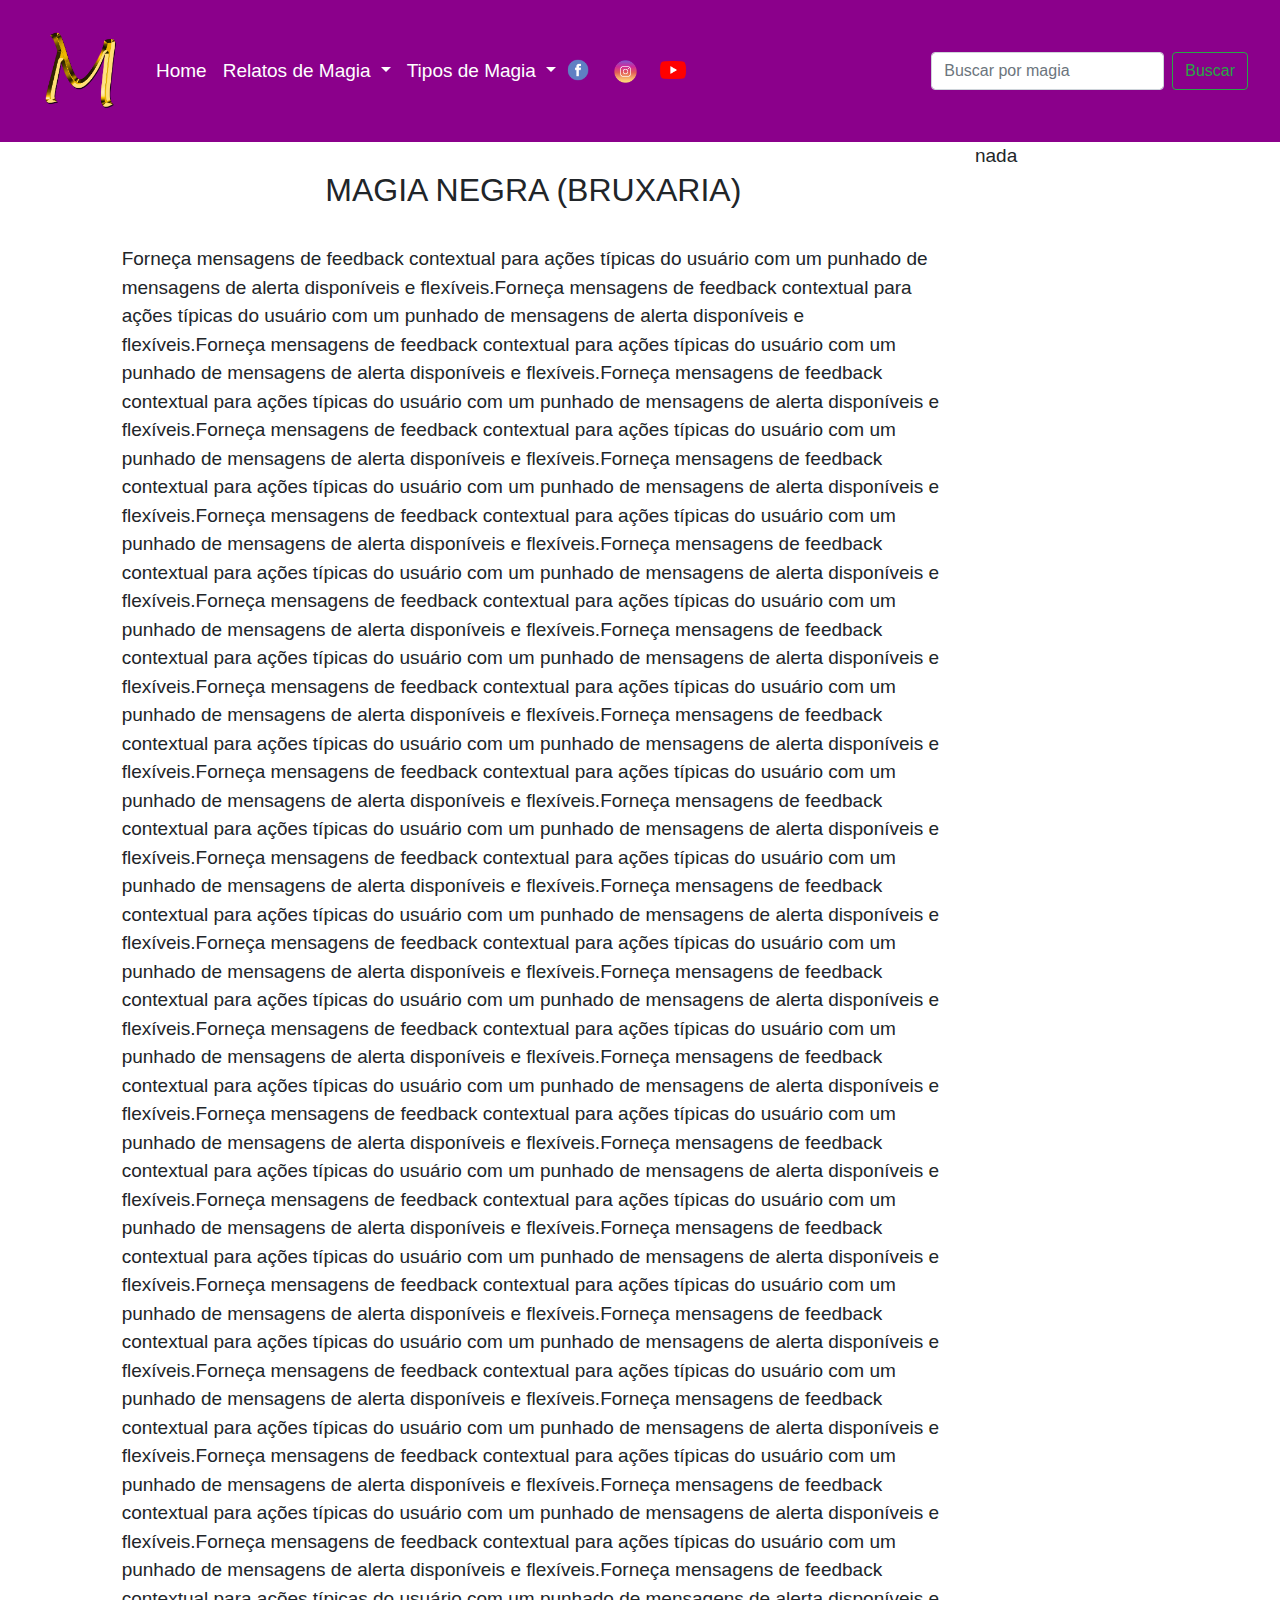
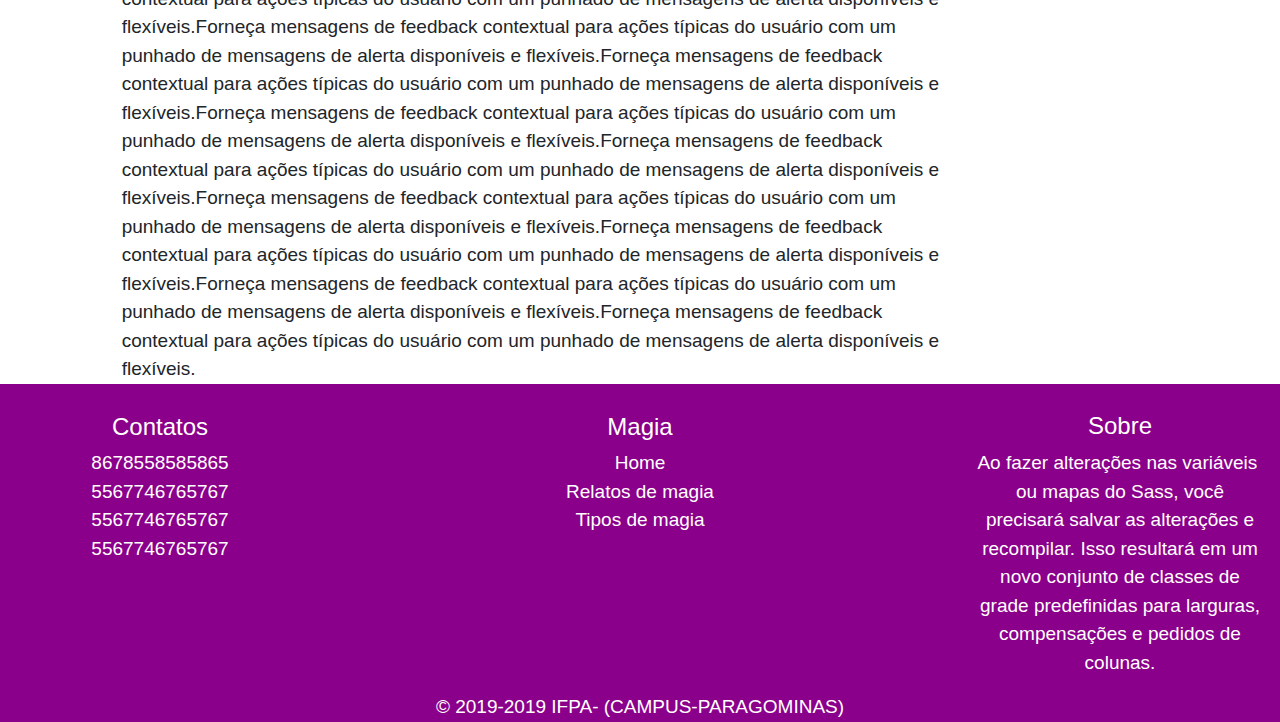
==== bruxaria.html @ 6f883fef "primeiro envio commit" ====
<!DOCTYPE html>
<html lang="pt-br">
	<head>
	<meta charset="utf-8">
	<link rel="stylesheet" href="css/bootstrap.css">    
    <link rel="stylesheet" href="css/Estilo_letra.css">
		<title>Magia</title>
	</head>
	<body>
		<script src="js/jquery.js"></script>    
	    <script src="js/bootstrap.js"></script>
			<nav class="navbar navbar-expand-lg navbar-light" style="background-color: #8B008B;">
				<a class="navbar-brand" href="Home.html">
				 <img src="imagens/Magia10.png" width="100" height="100" class="d-inline-block align-top" alt="Magia">
				</a>
			  	<button class="navbar-toggler" type="button" data-toggle="collapse" data-target="#navbarSupportedContent" aria-controls="navbarSupportedContent" aria-expanded="false" aria-label="Toggle navigation">
			    <span class="navbar-toggler-icon"></span>
			  	</button>

			  	<div class="collapse navbar-collapse" id="navbarSupportedContent">
			    	<ul class="navbar-nav mr-auto">
				      <li class="nav-item active"> 
				        <a class="nav-link" id = "letra" href="Home.html">Home</a>
				      </li>
				      <li class="nav-item dropdown">
				        <a class="nav-link dropdown-toggle" id = "letra" href="#" id="navbarDropdown" role="button" data-toggle="dropdown" aria-haspopup="true" aria-expanded="false">
				          Relatos de Magia
				        </a>
				        <div class="dropdown-menu" aria-labelledby="navbarDropdown">
				          <a class="dropdown-item" href="#">Matei minha mãe</a>
				          <a class="dropdown-item" href="#">Quase me matei</a>
				          <div class="dropdown-divider"></div>
				          <a class="dropdown-item" href="relatos.html">VER MAIS RELATOS</a>
				        </div>
				      </li>
				      <li class="nav-item dropdown">
				        <a class="nav-link dropdown-toggle" id = "letra" href="#" id="navbarDropdown" role="button" data-toggle="dropdown" aria-haspopup="true" aria-expanded="false">
				          Tipos de Magia
				        </a>
				        <div class="dropdown-menu" aria-labelledby="navbarDropdown">
				          <a class="dropdown-item" href="Literaria.html">Magia Literária</a>
				          <a class="dropdown-item" href="religiosa.html">Magia Religiosa</a>
				          <a class="dropdown-item" href="bruxaria.html">Magia Negra(Bruxaria)</a>
				        </div>
				      </li>
				      <li class="nav-item">
						<a class="navbar-brand" href="https://www.facebook.com/">
					    	<img src="imagens/face.png" width=28" height="28" alt="1">
					  	</a>
					  </li>
					  <li class="nav-item">
					    <a class="navbar-brand" href="https://www.instagram.com/">
					    	<img src="imagens/insta.png" width="35" height="35" alt="2">
					  	</a>
					  </li>
					  <li class="nav-item">
					    <a class="navbar-brand" href="https://www.youtube.com/">
					    	<img src="imagens/you.png" width="28" height="28" alt="3">
					  	</a>
				      </li>
				    </ul>
				    <form class="form-inline my-2 my-lg-0">
				      <input class="form-control mr-sm-2" type="search" placeholder="Buscar por magia" aria-label="Search">
				      <button class="btn btn-outline-success my-2 my-sm-0" type="submit">Buscar</button>
				    </form>
				  </div>
		</nav>
		<div class="container-fluid">
		  <div class="row">
		  	<div class="col-1">
		  	</div>
		    <div class="col-8" >
		    <br>
		      <center><h2>MAGIA NEGRA (BRUXARIA)</h2></center>
		      <br>
		      Forneça mensagens de feedback contextual para ações típicas do usuário com um punhado de mensagens de alerta disponíveis e flexíveis.Forneça mensagens de feedback contextual para ações típicas do usuário com um punhado de mensagens de alerta disponíveis e flexíveis.Forneça mensagens de feedback contextual para ações típicas do usuário com um punhado de mensagens de alerta disponíveis e flexíveis.Forneça mensagens de feedback contextual para ações típicas do usuário com um punhado de mensagens de alerta disponíveis e flexíveis.Forneça mensagens de feedback contextual para ações típicas do usuário com um punhado de mensagens de alerta disponíveis e flexíveis.Forneça mensagens de feedback contextual para ações típicas do usuário com um punhado de mensagens de alerta disponíveis e flexíveis.Forneça mensagens de feedback contextual para ações típicas do usuário com um punhado de mensagens de alerta disponíveis e flexíveis.Forneça mensagens de feedback contextual para ações típicas do usuário com um punhado de mensagens de alerta disponíveis e flexíveis.Forneça mensagens de feedback contextual para ações típicas do usuário com um punhado de mensagens de alerta disponíveis e flexíveis.Forneça mensagens de feedback contextual para ações típicas do usuário com um punhado de mensagens de alerta disponíveis e flexíveis.Forneça mensagens de feedback contextual para ações típicas do usuário com um punhado de mensagens de alerta disponíveis e flexíveis.Forneça mensagens de feedback contextual para ações típicas do usuário com um punhado de mensagens de alerta disponíveis e flexíveis.Forneça mensagens de feedback contextual para ações típicas do usuário com um punhado de mensagens de alerta disponíveis e flexíveis.Forneça mensagens de feedback contextual para ações típicas do usuário com um punhado de mensagens de alerta disponíveis e flexíveis.Forneça mensagens de feedback contextual para ações típicas do usuário com um punhado de mensagens de alerta disponíveis e flexíveis.Forneça mensagens de feedback contextual para ações típicas do usuário com um punhado de mensagens de alerta disponíveis e flexíveis.Forneça mensagens de feedback contextual para ações típicas do usuário com um punhado de mensagens de alerta disponíveis e flexíveis.Forneça mensagens de feedback contextual para ações típicas do usuário com um punhado de mensagens de alerta disponíveis e flexíveis.Forneça mensagens de feedback contextual para ações típicas do usuário com um punhado de mensagens de alerta disponíveis e flexíveis.Forneça mensagens de feedback contextual para ações típicas do usuário com um punhado de mensagens de alerta disponíveis e flexíveis.Forneça mensagens de feedback contextual para ações típicas do usuário com um punhado de mensagens de alerta disponíveis e flexíveis.Forneça mensagens de feedback contextual para ações típicas do usuário com um punhado de mensagens de alerta disponíveis e flexíveis.Forneça mensagens de feedback contextual para ações típicas do usuário com um punhado de mensagens de alerta disponíveis e flexíveis.Forneça mensagens de feedback contextual para ações típicas do usuário com um punhado de mensagens de alerta disponíveis e flexíveis.Forneça mensagens de feedback contextual para ações típicas do usuário com um punhado de mensagens de alerta disponíveis e flexíveis.Forneça mensagens de feedback contextual para ações típicas do usuário com um punhado de mensagens de alerta disponíveis e flexíveis.Forneça mensagens de feedback contextual para ações típicas do usuário com um punhado de mensagens de alerta disponíveis e flexíveis.Forneça mensagens de feedback contextual para ações típicas do usuário com um punhado de mensagens de alerta disponíveis e flexíveis.Forneça mensagens de feedback contextual para ações típicas do usuário com um punhado de mensagens de alerta disponíveis e flexíveis.Forneça mensagens de feedback contextual para ações típicas do usuário com um punhado de mensagens de alerta disponíveis e flexíveis.Forneça mensagens de feedback contextual para ações típicas do usuário com um punhado de mensagens de alerta disponíveis e flexíveis.Forneça mensagens de feedback contextual para ações típicas do usuário com um punhado de mensagens de alerta disponíveis e flexíveis.Forneça mensagens de feedback contextual para ações típicas do usuário com um punhado de mensagens de alerta disponíveis e flexíveis.Forneça mensagens de feedback contextual para ações típicas do usuário com um punhado de mensagens de alerta disponíveis e flexíveis.Forneça mensagens de feedback contextual para ações típicas do usuário com um punhado de mensagens de alerta disponíveis e flexíveis.Forneça mensagens de feedback contextual para ações típicas do usuário com um punhado de mensagens de alerta disponíveis e flexíveis.Forneça mensagens de feedback contextual para ações típicas do usuário com um punhado de mensagens de alerta disponíveis e flexíveis.Forneça mensagens de feedback contextual para ações típicas do usuário com um punhado de mensagens de alerta disponíveis e flexíveis.Forneça mensagens de feedback contextual para ações típicas do usuário com um punhado de mensagens de alerta disponíveis e flexíveis.Forneça mensagens de feedback contextual para ações típicas do usuário com um punhado de mensagens de alerta disponíveis e flexíveis.
			</div>
		    <div class="col-3">
		      	nada
		    </div>
		   </div>
		  </div>


		<footer>
		<div class="font-family">
		<div class="container-fluid" id="background">
		  <div class="row">
		    <div class="col">
		      <center><h4><br> Contatos</h4> </center>
		      8678558585865<br>
		      5567746765767<br>
		      5567746765767<br>
		      5567746765767<br>
		    </div>
		    <div class="col-6">
		      <center>
			    	<h4 id ="letra"><br>Magia</h4>
			     	<a class = "font-family" href="Home.html">Home</a><br>
			     	<a class = "font-family" href="relatos.html">Relatos de magia</a><br>
			     	<a class = "font-family" href="tiposmagia.html">Tipos de magia</a><br>
			   </center>
		    </div>
		    <div class="col">
		     <center><br><h4> Sobre</h4> </center>
		     <p>Ao fazer alterações nas variáveis ​​ou mapas do Sass, você precisará salvar as alterações e recompilar. Isso resultará em um novo conjunto de classes de grade predefinidas para larguras, compensações e pedidos de colunas.
		     </p> 
		    </div>
		  </div>
		  <div class="row">
		    <div class="col">
		      <center>© 2019-2019 IFPA- (CAMPUS-PARAGOMINAS)</center>
		    </div>
		  </div>
		</div>
		</div>
		</footer>

	</body>	
</html>
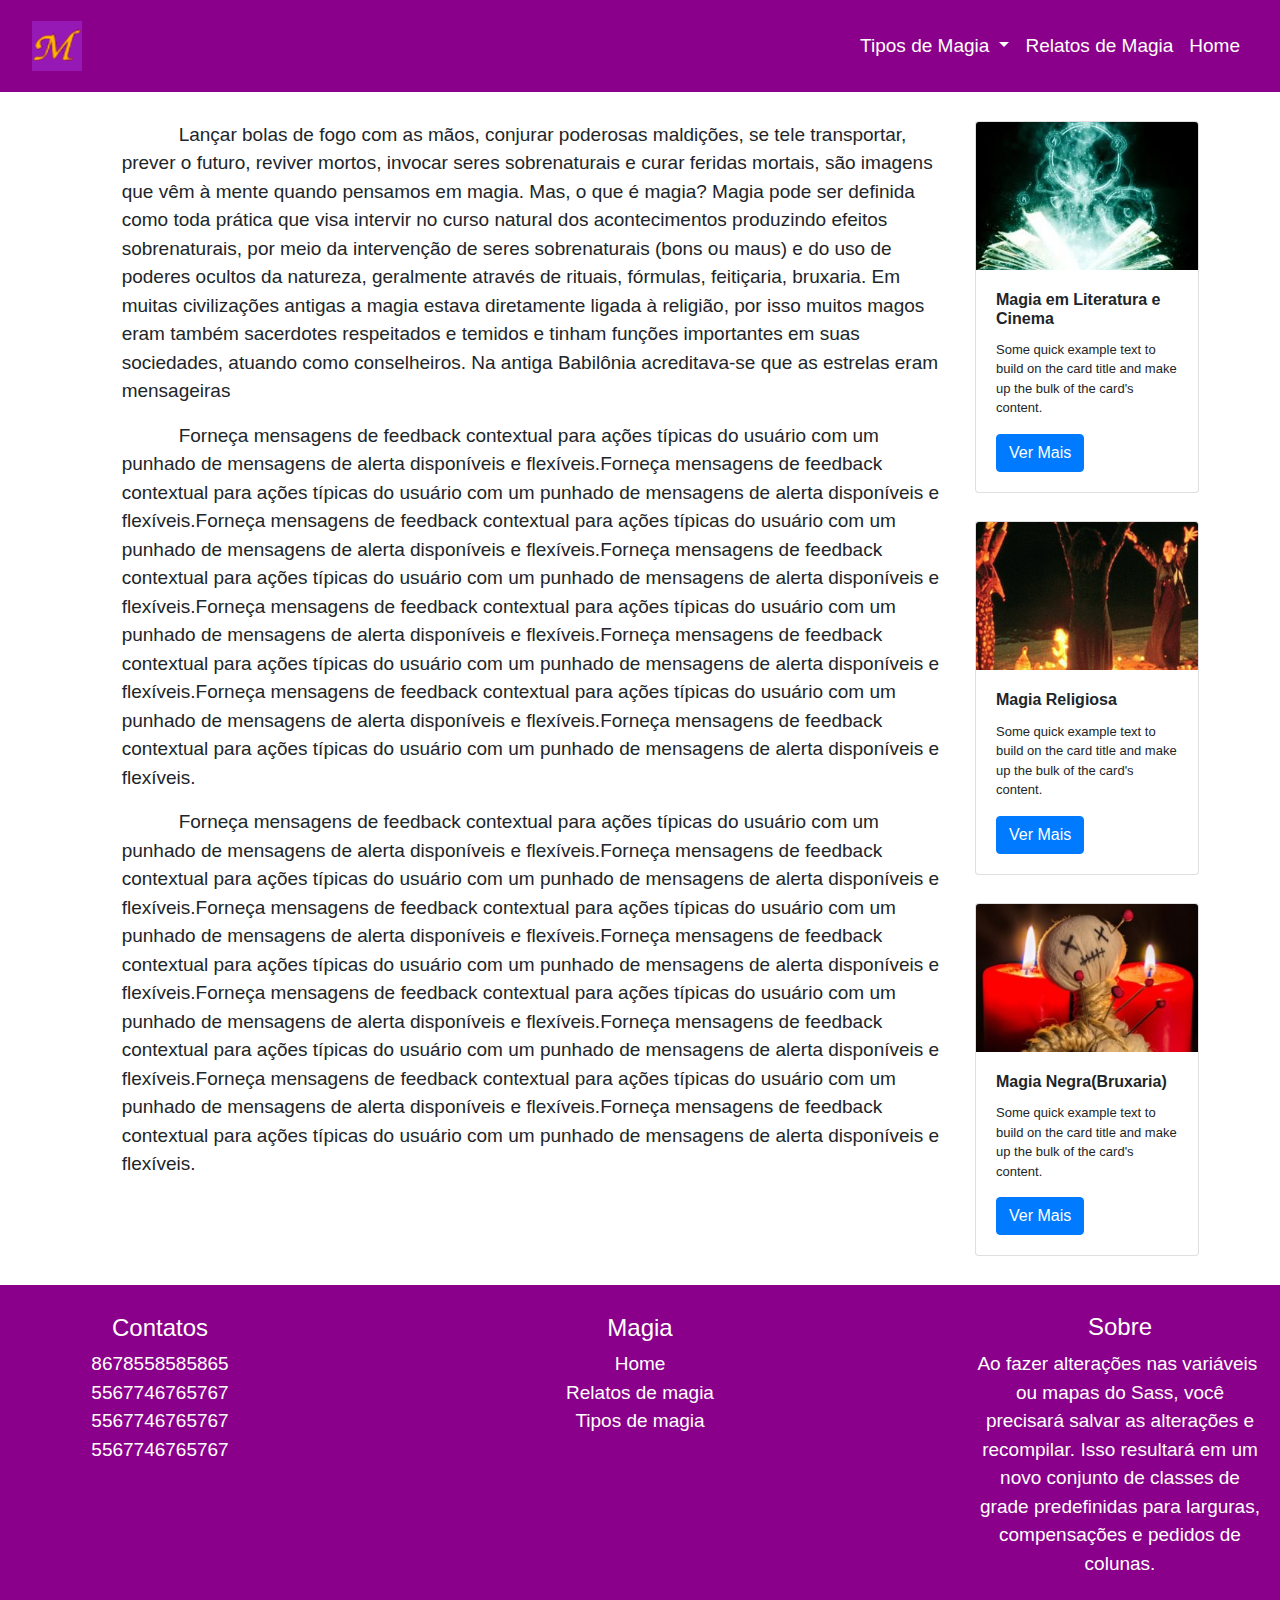
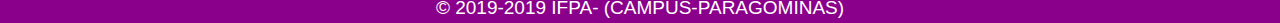
==== commit 496e2ab0: "commit master" ====
--- a/bruxaria.html
+++ b/bruxaria.html
@@ -11,28 +11,14 @@
 	    <script src="js/bootstrap.js"></script>
 			<nav class="navbar navbar-expand-lg navbar-light" style="background-color: #8B008B;">
 				<a class="navbar-brand" href="Home.html">
-				 <img src="imagens/Magia10.png" width="100" height="100" class="d-inline-block align-top" alt="Magia">
+				 <img src="imagens/Magia10.png" width="50" height="50" class="d-inline-block align-top" alt="Magia">
 				</a>
 			  	<button class="navbar-toggler" type="button" data-toggle="collapse" data-target="#navbarSupportedContent" aria-controls="navbarSupportedContent" aria-expanded="false" aria-label="Toggle navigation">
 			    <span class="navbar-toggler-icon"></span>
 			  	</button>
 
 			  	<div class="collapse navbar-collapse" id="navbarSupportedContent">
-			    	<ul class="navbar-nav mr-auto">
-				      <li class="nav-item active"> 
-				        <a class="nav-link" id = "letra" href="Home.html">Home</a>
-				      </li>
-				      <li class="nav-item dropdown">
-				        <a class="nav-link dropdown-toggle" id = "letra" href="#" id="navbarDropdown" role="button" data-toggle="dropdown" aria-haspopup="true" aria-expanded="false">
-				          Relatos de Magia
-				        </a>
-				        <div class="dropdown-menu" aria-labelledby="navbarDropdown">
-				          <a class="dropdown-item" href="#">Matei minha mãe</a>
-				          <a class="dropdown-item" href="#">Quase me matei</a>
-				          <div class="dropdown-divider"></div>
-				          <a class="dropdown-item" href="relatos.html">VER MAIS RELATOS</a>
-				        </div>
-				      </li>
+			    	<ul class="navbar-nav ml-auto">				  			     
 				      <li class="nav-item dropdown">
 				        <a class="nav-link dropdown-toggle" id = "letra" href="#" id="navbarDropdown" role="button" data-toggle="dropdown" aria-haspopup="true" aria-expanded="false">
 				          Tipos de Magia
@@ -43,45 +29,66 @@
 				          <a class="dropdown-item" href="bruxaria.html">Magia Negra(Bruxaria)</a>
 				        </div>
 				      </li>
-				      <li class="nav-item">
-						<a class="navbar-brand" href="https://www.facebook.com/">
-					    	<img src="imagens/face.png" width=28" height="28" alt="1">
-					  	</a>
-					  </li>
-					  <li class="nav-item">
-					    <a class="navbar-brand" href="https://www.instagram.com/">
-					    	<img src="imagens/insta.png" width="35" height="35" alt="2">
-					  	</a>
-					  </li>
-					  <li class="nav-item">
-					    <a class="navbar-brand" href="https://www.youtube.com/">
-					    	<img src="imagens/you.png" width="28" height="28" alt="3">
-					  	</a>
+				      <li class="nav-item"> 
+				        <a class="nav-link" id = "letra" href="relatos.html">Relatos de Magia</a>
+				      </li>
+				      <li class="nav-item active"> 
+				        <a class="nav-link" id = "letra" href="Home.html">Home</a>
 				      </li>
 				    </ul>
-				    <form class="form-inline my-2 my-lg-0">
-				      <input class="form-control mr-sm-2" type="search" placeholder="Buscar por magia" aria-label="Search">
-				      <button class="btn btn-outline-success my-2 my-sm-0" type="submit">Buscar</button>
-				    </form>
 				  </div>
 		</nav>
-		<div class="container-fluid">
+				<div class="container-fluid">
 		  <div class="row">
 		  	<div class="col-1">
 		  	</div>
 		    <div class="col-8" >
+		    	<br>
+		      <container>
+		     
+		       <p class="recuo">Lançar bolas de fogo com as mãos, conjurar poderosas maldições, se tele transportar, prever o futuro, reviver mortos, invocar seres sobrenaturais e curar feridas mortais, são imagens que vêm à mente quando pensamos em magia. Mas, o que é magia? Magia pode ser definida como toda prática que visa intervir no curso natural dos acontecimentos produzindo efeitos sobrenaturais, por meio da intervenção de seres sobrenaturais (bons ou maus) e do uso de poderes ocultos da natureza, geralmente através de rituais, fórmulas, feitiçaria, bruxaria. Em muitas civilizações antigas a magia estava diretamente ligada à religião, por isso muitos magos eram também sacerdotes respeitados e temidos e tinham funções importantes em suas sociedades, atuando como conselheiros. Na antiga Babilônia acreditava-se que as estrelas eram mensageiras  </p>
+		       <p class="recuo">Forneça mensagens de feedback contextual para ações típicas do usuário com um punhado de mensagens de alerta disponíveis e flexíveis.Forneça mensagens de feedback contextual para ações típicas do usuário com um punhado de mensagens de alerta disponíveis e flexíveis.Forneça mensagens de feedback contextual para ações típicas do usuário com um punhado de mensagens de alerta disponíveis e flexíveis.Forneça mensagens de feedback contextual para ações típicas do usuário com um punhado de mensagens de alerta disponíveis e flexíveis.Forneça mensagens de feedback contextual para ações típicas do usuário com um punhado de mensagens de alerta disponíveis e flexíveis.Forneça mensagens de feedback contextual para ações típicas do usuário com um punhado de mensagens de alerta disponíveis e flexíveis.Forneça mensagens de feedback contextual para ações típicas do usuário com um punhado de mensagens de alerta disponíveis e flexíveis.Forneça mensagens de feedback contextual para ações típicas do usuário com um punhado de mensagens de alerta disponíveis e flexíveis.</p>
+		       <p class="recuo">Forneça mensagens de feedback contextual para ações típicas do usuário com um punhado de mensagens de alerta disponíveis e flexíveis.Forneça mensagens de feedback contextual para ações típicas do usuário com um punhado de mensagens de alerta disponíveis e flexíveis.Forneça mensagens de feedback contextual para ações típicas do usuário com um punhado de mensagens de alerta disponíveis e flexíveis.Forneça mensagens de feedback contextual para ações típicas do usuário com um punhado de mensagens de alerta disponíveis e flexíveis.Forneça mensagens de feedback contextual para ações típicas do usuário com um punhado de mensagens de alerta disponíveis e flexíveis.Forneça mensagens de feedback contextual para ações típicas do usuário com um punhado de mensagens de alerta disponíveis e flexíveis.Forneça mensagens de feedback contextual para ações típicas do usuário com um punhado de mensagens de alerta disponíveis e flexíveis.Forneça mensagens de feedback contextual para ações típicas do usuário com um punhado de mensagens de alerta disponíveis e flexíveis.
+		       </p></left>
+		       </container>
+		      
+			</div>
+		    <div class="col-2">
+		    	<br>
+		    	<div class="card" style="width: 14rem;">
+				  	<img src="imagens/mag21.jpg" class="card-img-top" alt="imagem_4">
+				  	<div class="card-body">
+				    	<h6 class="card-title"><b>Magia em Literatura e Cinema</b></h6>
+				    	<p class="card-text">Some quick example text to build on the card title and make up the bulk of the card's content.</p>
+				    	<a href="Literaria.html" class="btn btn-primary">Ver Mais</a>
+		  			</div>
+		  		</div>
+		  		<br>
+		  		<div class="card" style="width: 14rem;">
+				  	<img src="imagens/mag18.jpg" class="card-img-top" alt="imagem_5">
+				  	<div class="card-body">
+				    	<h6 class="card-title"><b>Magia Religiosa</b></h6>
+				    	<p class="card-text">Some quick example text to build on the card title and make up the bulk of the card's content.</p>
+				    	<a href="religiosa.html" class="btn btn-primary">Ver Mais</a>
+		  			</div>
+		  		</div>
+		  		<br>
+		  		<div class="card" style="width: 14rem;">
+					  <img src="imagens/mag14.jpg" class="card-img-top" alt="imagem_6">
+					  <div class="card-body">
+						  <h6 class="card-title"><b>Magia Negra(Bruxaria)</b></h6>
+						  <p class="card-text">Some quick example text to build on the card title and make up the bulk of the card's content.</p>
+						  <a href="bruxaria.html" class="btn btn-primary">Ver Mais</a>
+					</div>
+				</div>
+				<br>
+		    </div>
 		    <br>
-		      <center><h2>MAGIA NEGRA (BRUXARIA)</h2></center>
-		      <br>
-		      Forneça mensagens de feedback contextual para ações típicas do usuário com um punhado de mensagens de alerta disponíveis e flexíveis.Forneça mensagens de feedback contextual para ações típicas do usuário com um punhado de mensagens de alerta disponíveis e flexíveis.Forneça mensagens de feedback contextual para ações típicas do usuário com um punhado de mensagens de alerta disponíveis e flexíveis.Forneça mensagens de feedback contextual para ações típicas do usuário com um punhado de mensagens de alerta disponíveis e flexíveis.Forneça mensagens de feedback contextual para ações típicas do usuário com um punhado de mensagens de alerta disponíveis e flexíveis.Forneça mensagens de feedback contextual para ações típicas do usuário com um punhado de mensagens de alerta disponíveis e flexíveis.Forneça mensagens de feedback contextual para ações típicas do usuário com um punhado de mensagens de alerta disponíveis e flexíveis.Forneça mensagens de feedback contextual para ações típicas do usuário com um punhado de mensagens de alerta disponíveis e flexíveis.Forneça mensagens de feedback contextual para ações típicas do usuário com um punhado de mensagens de alerta disponíveis e flexíveis.Forneça mensagens de feedback contextual para ações típicas do usuário com um punhado de mensagens de alerta disponíveis e flexíveis.Forneça mensagens de feedback contextual para ações típicas do usuário com um punhado de mensagens de alerta disponíveis e flexíveis.Forneça mensagens de feedback contextual para ações típicas do usuário com um punhado de mensagens de alerta disponíveis e flexíveis.Forneça mensagens de feedback contextual para ações típicas do usuário com um punhado de mensagens de alerta disponíveis e flexíveis.Forneça mensagens de feedback contextual para ações típicas do usuário com um punhado de mensagens de alerta disponíveis e flexíveis.Forneça mensagens de feedback contextual para ações típicas do usuário com um punhado de mensagens de alerta disponíveis e flexíveis.Forneça mensagens de feedback contextual para ações típicas do usuário com um punhado de mensagens de alerta disponíveis e flexíveis.Forneça mensagens de feedback contextual para ações típicas do usuário com um punhado de mensagens de alerta disponíveis e flexíveis.Forneça mensagens de feedback contextual para ações típicas do usuário com um punhado de mensagens de alerta disponíveis e flexíveis.Forneça mensagens de feedback contextual para ações típicas do usuário com um punhado de mensagens de alerta disponíveis e flexíveis.Forneça mensagens de feedback contextual para ações típicas do usuário com um punhado de mensagens de alerta disponíveis e flexíveis.Forneça mensagens de feedback contextual para ações típicas do usuário com um punhado de mensagens de alerta disponíveis e flexíveis.Forneça mensagens de feedback contextual para ações típicas do usuário com um punhado de mensagens de alerta disponíveis e flexíveis.Forneça mensagens de feedback contextual para ações típicas do usuário com um punhado de mensagens de alerta disponíveis e flexíveis.Forneça mensagens de feedback contextual para ações típicas do usuário com um punhado de mensagens de alerta disponíveis e flexíveis.Forneça mensagens de feedback contextual para ações típicas do usuário com um punhado de mensagens de alerta disponíveis e flexíveis.Forneça mensagens de feedback contextual para ações típicas do usuário com um punhado de mensagens de alerta disponíveis e flexíveis.Forneça mensagens de feedback contextual para ações típicas do usuário com um punhado de mensagens de alerta disponíveis e flexíveis.Forneça mensagens de feedback contextual para ações típicas do usuário com um punhado de mensagens de alerta disponíveis e flexíveis.Forneça mensagens de feedback contextual para ações típicas do usuário com um punhado de mensagens de alerta disponíveis e flexíveis.Forneça mensagens de feedback contextual para ações típicas do usuário com um punhado de mensagens de alerta disponíveis e flexíveis.Forneça mensagens de feedback contextual para ações típicas do usuário com um punhado de mensagens de alerta disponíveis e flexíveis.Forneça mensagens de feedback contextual para ações típicas do usuário com um punhado de mensagens de alerta disponíveis e flexíveis.Forneça mensagens de feedback contextual para ações típicas do usuário com um punhado de mensagens de alerta disponíveis e flexíveis.Forneça mensagens de feedback contextual para ações típicas do usuário com um punhado de mensagens de alerta disponíveis e flexíveis.Forneça mensagens de feedback contextual para ações típicas do usuário com um punhado de mensagens de alerta disponíveis e flexíveis.Forneça mensagens de feedback contextual para ações típicas do usuário com um punhado de mensagens de alerta disponíveis e flexíveis.Forneça mensagens de feedback contextual para ações típicas do usuário com um punhado de mensagens de alerta disponíveis e flexíveis.Forneça mensagens de feedback contextual para ações típicas do usuário com um punhado de mensagens de alerta disponíveis e flexíveis.Forneça mensagens de feedback contextual para ações típicas do usuário com um punhado de mensagens de alerta disponíveis e flexíveis.Forneça mensagens de feedback contextual para ações típicas do usuário com um punhado de mensagens de alerta disponíveis e flexíveis.
-			</div>
-		    <div class="col-3">
-		      	nada
-		    </div>
+		     <div class="col-1">
+		     	
+		     </div>
 		   </div>
 		  </div>
-
-
 		<footer>
 		<div class="font-family">
 		<div class="container-fluid" id="background">
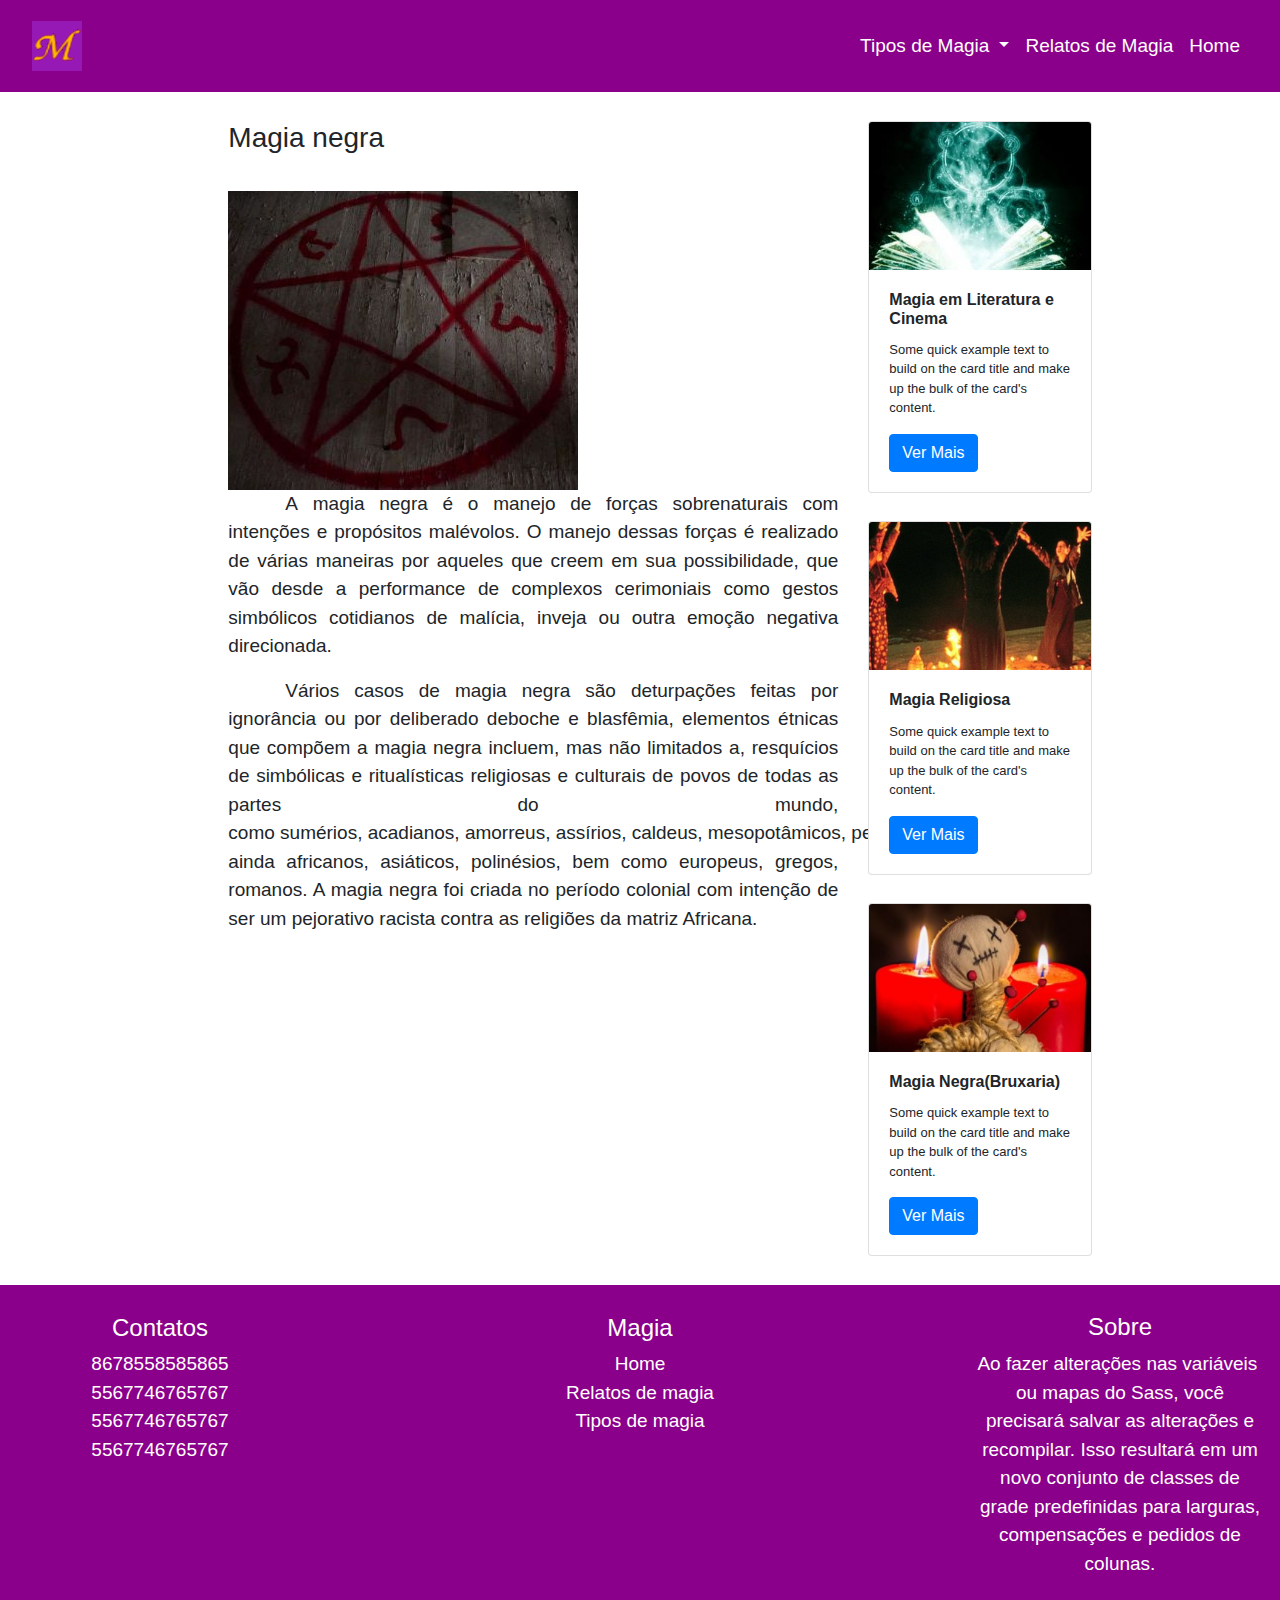
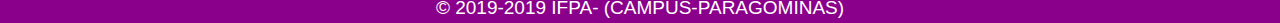
==== commit 69dd6f98: "trocando o index" ====
--- a/bruxaria.html
+++ b/bruxaria.html
@@ -10,7 +10,7 @@
 		<script src="js/jquery.js"></script>    
 	    <script src="js/bootstrap.js"></script>
 			<nav class="navbar navbar-expand-lg navbar-light" style="background-color: #8B008B;">
-				<a class="navbar-brand" href="Home.html">
+				<a class="navbar-brand" href="index.html">
 				 <img src="imagens/Magia10.png" width="50" height="50" class="d-inline-block align-top" alt="Magia">
 				</a>
 			  	<button class="navbar-toggler" type="button" data-toggle="collapse" data-target="#navbarSupportedContent" aria-controls="navbarSupportedContent" aria-expanded="false" aria-label="Toggle navigation">
@@ -33,23 +33,22 @@
 				        <a class="nav-link" id = "letra" href="relatos.html">Relatos de Magia</a>
 				      </li>
 				      <li class="nav-item active"> 
-				        <a class="nav-link" id = "letra" href="Home.html">Home</a>
+				        <a class="nav-link" id = "letra" href="index.html">Home</a>
 				      </li>
 				    </ul>
 				  </div>
 		</nav>
 				<div class="container-fluid">
 		  <div class="row">
-		  	<div class="col-1">
+		  	<div class="col-2">
 		  	</div>
-		    <div class="col-8" >
+		    <div class="col-6" >
 		    	<br>
 		      <container>
-		     
-		       <p class="recuo">Lançar bolas de fogo com as mãos, conjurar poderosas maldições, se tele transportar, prever o futuro, reviver mortos, invocar seres sobrenaturais e curar feridas mortais, são imagens que vêm à mente quando pensamos em magia. Mas, o que é magia? Magia pode ser definida como toda prática que visa intervir no curso natural dos acontecimentos produzindo efeitos sobrenaturais, por meio da intervenção de seres sobrenaturais (bons ou maus) e do uso de poderes ocultos da natureza, geralmente através de rituais, fórmulas, feitiçaria, bruxaria. Em muitas civilizações antigas a magia estava diretamente ligada à religião, por isso muitos magos eram também sacerdotes respeitados e temidos e tinham funções importantes em suas sociedades, atuando como conselheiros. Na antiga Babilônia acreditava-se que as estrelas eram mensageiras  </p>
-		       <p class="recuo">Forneça mensagens de feedback contextual para ações típicas do usuário com um punhado de mensagens de alerta disponíveis e flexíveis.Forneça mensagens de feedback contextual para ações típicas do usuário com um punhado de mensagens de alerta disponíveis e flexíveis.Forneça mensagens de feedback contextual para ações típicas do usuário com um punhado de mensagens de alerta disponíveis e flexíveis.Forneça mensagens de feedback contextual para ações típicas do usuário com um punhado de mensagens de alerta disponíveis e flexíveis.Forneça mensagens de feedback contextual para ações típicas do usuário com um punhado de mensagens de alerta disponíveis e flexíveis.Forneça mensagens de feedback contextual para ações típicas do usuário com um punhado de mensagens de alerta disponíveis e flexíveis.Forneça mensagens de feedback contextual para ações típicas do usuário com um punhado de mensagens de alerta disponíveis e flexíveis.Forneça mensagens de feedback contextual para ações típicas do usuário com um punhado de mensagens de alerta disponíveis e flexíveis.</p>
-		       <p class="recuo">Forneça mensagens de feedback contextual para ações típicas do usuário com um punhado de mensagens de alerta disponíveis e flexíveis.Forneça mensagens de feedback contextual para ações típicas do usuário com um punhado de mensagens de alerta disponíveis e flexíveis.Forneça mensagens de feedback contextual para ações típicas do usuário com um punhado de mensagens de alerta disponíveis e flexíveis.Forneça mensagens de feedback contextual para ações típicas do usuário com um punhado de mensagens de alerta disponíveis e flexíveis.Forneça mensagens de feedback contextual para ações típicas do usuário com um punhado de mensagens de alerta disponíveis e flexíveis.Forneça mensagens de feedback contextual para ações típicas do usuário com um punhado de mensagens de alerta disponíveis e flexíveis.Forneça mensagens de feedback contextual para ações típicas do usuário com um punhado de mensagens de alerta disponíveis e flexíveis.Forneça mensagens de feedback contextual para ações típicas do usuário com um punhado de mensagens de alerta disponíveis e flexíveis.
-		       </p></left>
+		      <b><h3>Magia negra</h3></b><br>
+		      <img src="imagens/mag17.jpg" alt="imagem_3">
+		       <p class="recuo" align="justify">A magia negra é o manejo de forças sobrenaturais com intenções e propósitos malévolos. O manejo dessas forças é realizado de várias maneiras por aqueles que creem em sua possibilidade, que vão desde a performance de complexos cerimoniais como gestos simbólicos cotidianos de malícia, inveja ou outra emoção negativa direcionada.</p>
+		       <p class="recuo" align="justify">Vários casos de magia negra são deturpações feitas por ignorância ou por deliberado deboche e blasfêmia, elementos étnicas que compõem a magia negra incluem, mas não limitados a, resquícios de simbólicas e ritualísticas religiosas e culturais de povos de todas as partes do mundo, como sumérios, acadianos, amorreus, assírios, caldeus, mesopotâmicos, persas, egípcios,fenícios e ainda africanos, asiáticos, polinésios, bem como europeus, gregos, romanos. A magia negra foi criada no período colonial com intenção de ser um pejorativo racista contra as religiões da matriz Africana.</p>
 		       </container>
 		      
 			</div>
@@ -84,7 +83,7 @@
 				<br>
 		    </div>
 		    <br>
-		     <div class="col-1">
+		     <div class="col-2">
 		     	
 		     </div>
 		   </div>
@@ -103,7 +102,7 @@
 		    <div class="col-6">
 		      <center>
 			    	<h4 id ="letra"><br>Magia</h4>
-			     	<a class = "font-family" href="Home.html">Home</a><br>
+			     	<a class = "font-family" href="index.html">Home</a><br>
 			     	<a class = "font-family" href="relatos.html">Relatos de magia</a><br>
 			     	<a class = "font-family" href="tiposmagia.html">Tipos de magia</a><br>
 			   </center>
